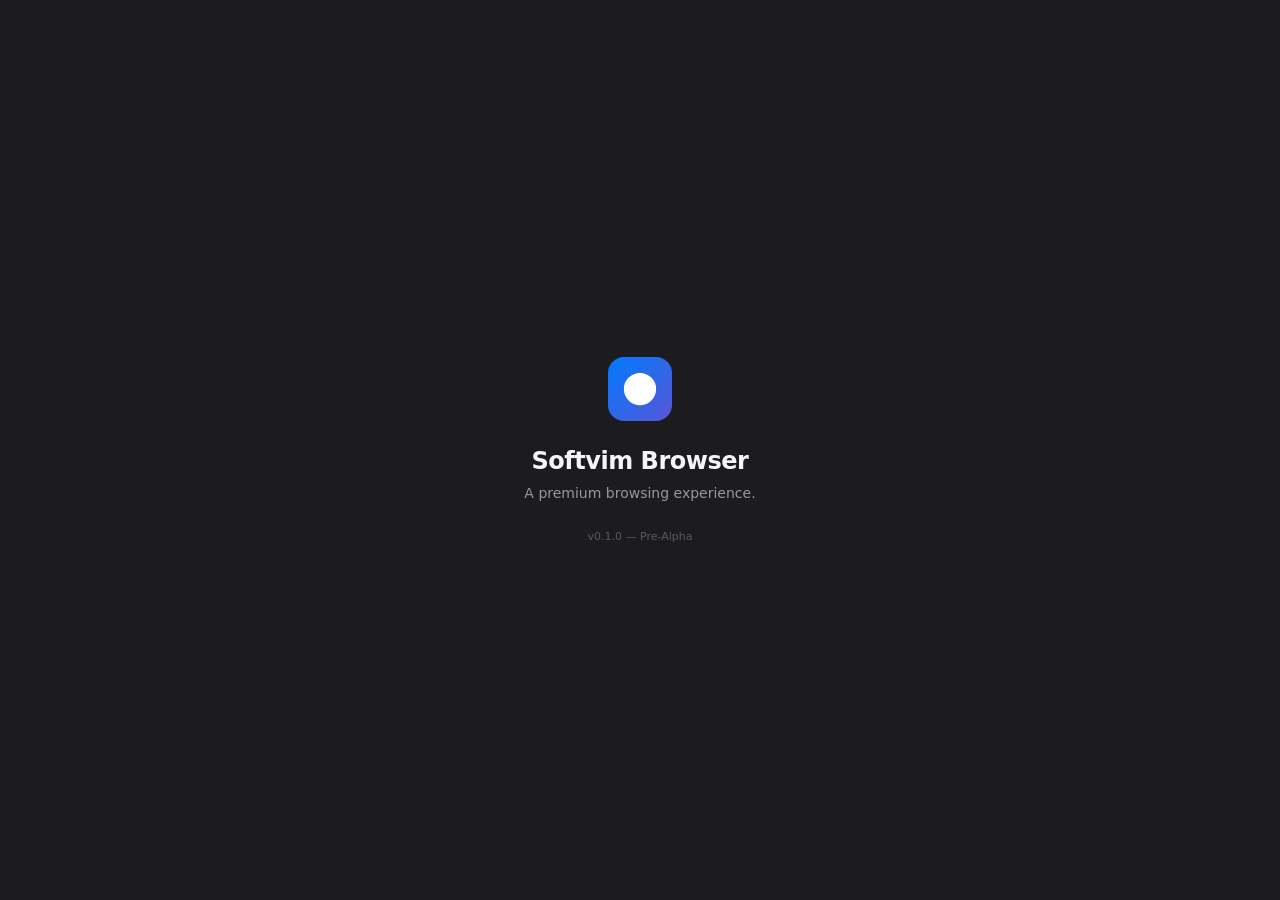
==== resources/ui/index.html @ 82027cae "feat: complete Milestone 1 skeleton for Softvim Browser (CEF 144, Alloy runtime, Win32 host, CI/CD)" ====
<!DOCTYPE html>
<html lang="en" data-theme="dark">
<head>
    <meta charset="UTF-8">
    <meta name="viewport" content="width=device-width, initial-scale=1.0">
    <title>Softvim Browser</title>
    <link rel="stylesheet" href="styles/theme.css">
    <style>
        /* New Tab Page — Milestone 1 placeholder */
        body {
            margin: 0;
            padding: 0;
            font-family: 'Segoe UI', system-ui, -apple-system, sans-serif;
            background: var(--bg);
            color: var(--text-primary);
            display: flex;
            align-items: center;
            justify-content: center;
            min-height: 100vh;
            -webkit-font-smoothing: antialiased;
        }
        .welcome {
            text-align: center;
            max-width: 400px;
            padding: 2rem;
        }
        .logo {
            width: 64px;
            height: 64px;
            margin: 0 auto 2rem;
            border-radius: 16px;
            background: linear-gradient(135deg, #007AFF, #5856D6);
            display: flex;
            align-items: center;
            justify-content: center;
        }
        .logo svg {
            width: 36px;
            height: 36px;
            fill: white;
        }
        h1 {
            font-size: 24px;
            font-weight: 600;
            margin: 0 0 0.5rem;
            letter-spacing: -0.02em;
        }
        p {
            font-size: 14px;
            color: var(--text-secondary);
            line-height: 1.6;
            margin: 0;
        }
        .version {
            margin-top: 2rem;
            font-size: 11px;
            color: var(--text-secondary);
            opacity: 0.5;
        }
    </style>
</head>
<body>
    <div class="welcome">
        <div class="logo">
            <svg viewBox="0 0 24 24" fill="none" stroke="white" stroke-width="1.5" stroke-linecap="round" stroke-linejoin="round">
                <circle cx="12" cy="12" r="10"/>
                <line x1="12" y1="2" x2="12" y2="22"/>
                <path d="M2 12h20"/>
                <path d="M12 2a15.3 15.3 0 0 1 4 10 15.3 15.3 0 0 1-4 10 15.3 15.3 0 0 1-4-10 15.3 15.3 0 0 1 4-10z"/>
            </svg>
        </div>
        <h1>Softvim Browser</h1>
        <p>A premium browsing experience.</p>
        <div class="version">v0.1.0 — Pre-Alpha</div>
    </div>
</body>
</html>
---- resources/ui/styles/theme.css ----
/* Softvim Browser — Design System
 * Core CSS custom properties defining the color system,
 * typography, and spacing for the entire browser UI.
 *
 * Light/dark mode is controlled by the data-theme attribute on <html>.
 */

/* ──────────────────────────────────────────── */
/* Color System                                 */
/* ──────────────────────────────────────────── */

:root {
    /* Light mode (default) */
    --bg: #F5F5F7;
    --surface: #FFFFFF;
    --text-primary: #1D1D1F;
    --text-secondary: #86868B;
    --border: #E5E5EA;
    --accent: #007AFF;
    --accent-hover: #0066D6;
    --hover: rgba(0, 0, 0, 0.04);
    --active: rgba(0, 0, 0, 0.08);
    --shadow: rgba(0, 0, 0, 0.06);
    --danger: #FF3B30;
    --success: #34C759;
    --warning: #FF9500;
}

[data-theme="dark"] {
    --bg: #1C1C1E;
    --surface: #2C2C2E;
    --text-primary: #F5F5F7;
    --text-secondary: #98989D;
    --border: #38383A;
    --accent: #0A84FF;
    --accent-hover: #409CFF;
    --hover: rgba(255, 255, 255, 0.06);
    --active: rgba(255, 255, 255, 0.1);
    --shadow: rgba(0, 0, 0, 0.3);
    --danger: #FF453A;
    --success: #30D158;
    --warning: #FF9F0A;
}

/* ──────────────────────────────────────────── */
/* Typography                                   */
/* ──────────────────────────────────────────── */

:root {
    --font-family: 'Segoe UI', system-ui, -apple-system, 'Helvetica Neue', sans-serif;
    --font-mono: 'Cascadia Code', 'Consolas', 'SF Mono', monospace;

    --font-size-xs: 11px;
    --font-size-sm: 12px;
    --font-size-base: 13px;
    --font-size-md: 14px;
    --font-size-lg: 16px;
    --font-size-xl: 20px;
    --font-size-2xl: 24px;

    --font-weight-normal: 400;
    --font-weight-medium: 500;
    --font-weight-semibold: 600;
}

/* ──────────────────────────────────────────── */
/* Spacing                                      */
/* ──────────────────────────────────────────── */

:root {
    --space-1: 4px;
    --space-2: 8px;
    --space-3: 12px;
    --space-4: 16px;
    --space-5: 20px;
    --space-6: 24px;
    --space-8: 32px;
}

/* ──────────────────────────────────────────── */
/* Radii                                        */
/* ──────────────────────────────────────────── */

:root {
    --radius-sm: 4px;
    --radius-md: 8px;
    --radius-lg: 10px;
    --radius-xl: 12px;
    --radius-full: 9999px;
}

/* ──────────────────────────────────────────── */
/* Transitions                                  */
/* ──────────────────────────────────────────── */

:root {
    --transition-fast: 120ms ease;
    --transition-normal: 200ms ease;
    --transition-slow: 300ms ease;
}

/* ──────────────────────────────────────────── */
/* Global Reset                                 */
/* ──────────────────────────────────────────── */

*, *::before, *::after {
    margin: 0;
    padding: 0;
    box-sizing: border-box;
}

html {
    font-family: var(--font-family);
    font-size: var(--font-size-base);
    color: var(--text-primary);
    -webkit-font-smoothing: antialiased;
    -moz-osx-font-smoothing: grayscale;
}

body {
    background: var(--bg);
    overflow: hidden;
}

/* Scrollbar styling (Chromium) */
::-webkit-scrollbar {
    width: 8px;
    height: 8px;
}

::-webkit-scrollbar-track {
    background: transparent;
}

::-webkit-scrollbar-thumb {
    background: var(--text-secondary);
    border-radius: var(--radius-full);
    opacity: 0.3;
}

::-webkit-scrollbar-thumb:hover {
    opacity: 0.5;
}

/* Focus styles */
:focus-visible {
    outline: 2px solid var(--accent);
    outline-offset: 2px;
    border-radius: var(--radius-sm);
}

/* Selection color */
::selection {
    background: var(--accent);
    color: white;
}
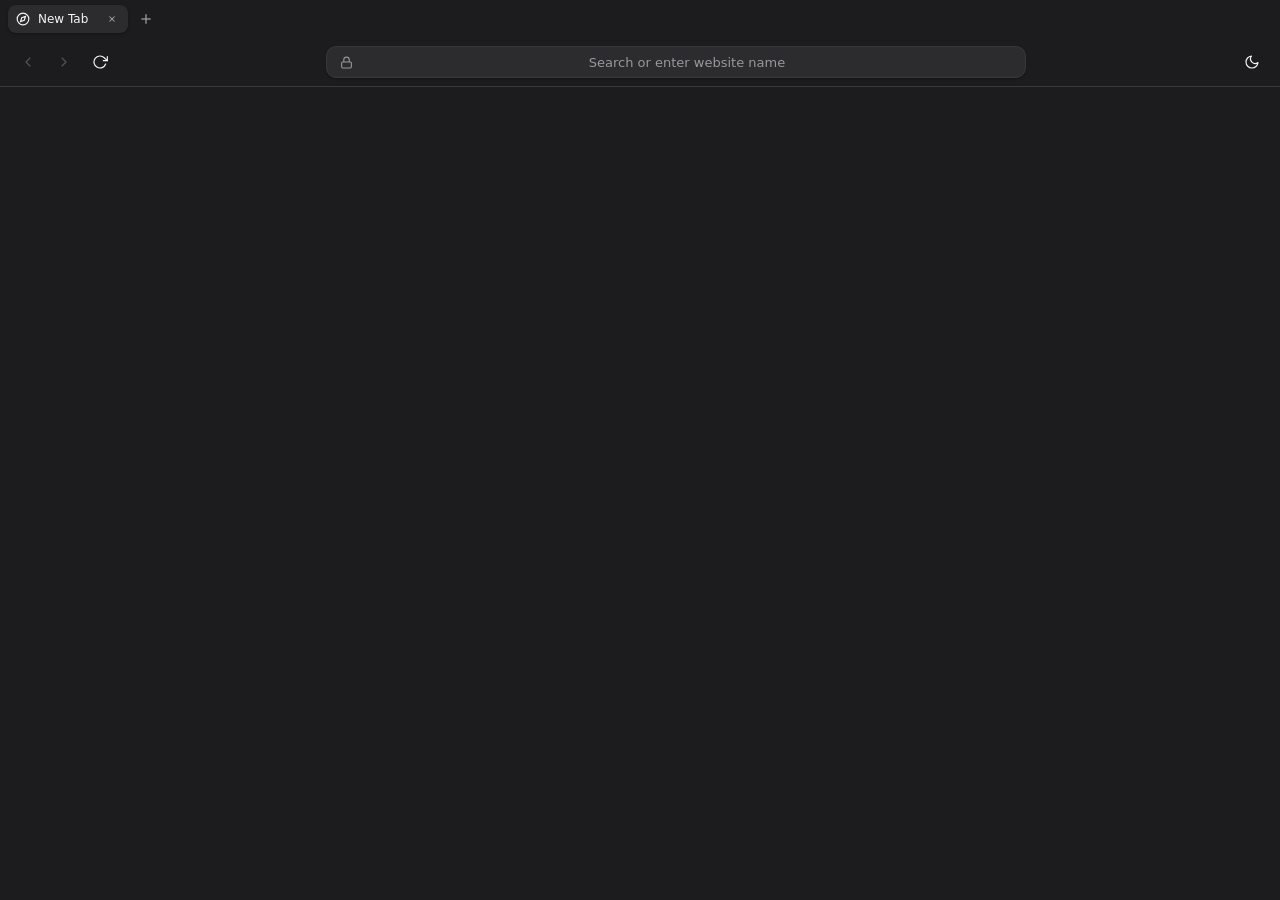
==== commit 2983b92b: "feat(ui): implement Safari-inspired toolbar, tab bar, and centered address bar" ====
--- a/resources/ui/index.html
+++ b/resources/ui/index.html
@@ -5,74 +5,77 @@
     <meta name="viewport" content="width=device-width, initial-scale=1.0">
     <title>Softvim Browser</title>
     <link rel="stylesheet" href="styles/theme.css">
-    <style>
-        /* New Tab Page — Milestone 1 placeholder */
-        body {
-            margin: 0;
-            padding: 0;
-            font-family: 'Segoe UI', system-ui, -apple-system, sans-serif;
-            background: var(--bg);
-            color: var(--text-primary);
-            display: flex;
-            align-items: center;
-            justify-content: center;
-            min-height: 100vh;
-            -webkit-font-smoothing: antialiased;
-        }
-        .welcome {
-            text-align: center;
-            max-width: 400px;
-            padding: 2rem;
-        }
-        .logo {
-            width: 64px;
-            height: 64px;
-            margin: 0 auto 2rem;
-            border-radius: 16px;
-            background: linear-gradient(135deg, #007AFF, #5856D6);
-            display: flex;
-            align-items: center;
-            justify-content: center;
-        }
-        .logo svg {
-            width: 36px;
-            height: 36px;
-            fill: white;
-        }
-        h1 {
-            font-size: 24px;
-            font-weight: 600;
-            margin: 0 0 0.5rem;
-            letter-spacing: -0.02em;
-        }
-        p {
-            font-size: 14px;
-            color: var(--text-secondary);
-            line-height: 1.6;
-            margin: 0;
-        }
-        .version {
-            margin-top: 2rem;
-            font-size: 11px;
-            color: var(--text-secondary);
-            opacity: 0.5;
-        }
-    </style>
+    <link rel="stylesheet" href="styles/toolbar.css">
 </head>
 <body>
-    <div class="welcome">
-        <div class="logo">
-            <svg viewBox="0 0 24 24" fill="none" stroke="white" stroke-width="1.5" stroke-linecap="round" stroke-linejoin="round">
-                <circle cx="12" cy="12" r="10"/>
-                <line x1="12" y1="2" x2="12" y2="22"/>
-                <path d="M2 12h20"/>
-                <path d="M12 2a15.3 15.3 0 0 1 4 10 15.3 15.3 0 0 1-4 10 15.3 15.3 0 0 1-4-10 15.3 15.3 0 0 1 4-10z"/>
-            </svg>
+    <header class="browser-chrome">
+        <!-- Compact Tab Bar -->
+        <div class="tab-bar">
+            <div class="tab active" data-tab-id="1">
+                <svg class="tab-favicon" viewBox="0 0 24 24" fill="none" stroke="currentColor" stroke-width="2">
+                    <circle cx="12" cy="12" r="10"></circle>
+                    <polygon points="16.24 7.76 14.12 14.12 7.76 16.24 9.88 9.88 16.24 7.76"></polygon>
+                </svg>
+                <span class="tab-title">New Tab</span>
+                <span class="tab-close">
+                    <svg viewBox="0 0 24 24" width="10" height="10" stroke="currentColor" stroke-width="2.5" fill="none">
+                        <line x1="18" y1="6" x2="6" y2="18"></line>
+                        <line x1="6" y1="6" x2="18" y2="18"></line>
+                    </svg>
+                </span>
+            </div>
+            <div class="new-tab-btn" title="New Tab">
+                <svg viewBox="0 0 24 24" width="16" height="16" stroke="currentColor" stroke-width="2" fill="none">
+                    <line x1="12" y1="5" x2="12" y2="19"></line>
+                    <line x1="5" y1="12" x2="19" y2="12"></line>
+                </svg>
+            </div>
         </div>
-        <h1>Softvim Browser</h1>
-        <p>A premium browsing experience.</p>
-        <div class="version">v0.1.0 — Pre-Alpha</div>
-    </div>
+
+        <!-- Navigation & Safari Centered Address Bar -->
+        <div class="nav-bar">
+            <div class="nav-group">
+                <button class="action-btn" id="btn-back" title="Back" disabled>
+                    <svg viewBox="0 0 24 24">
+                        <polyline points="15 18 9 12 15 6"></polyline>
+                    </svg>
+                </button>
+                <button class="action-btn" id="btn-forward" title="Forward" disabled>
+                    <svg viewBox="0 0 24 24">
+                        <polyline points="9 18 15 12 9 6"></polyline>
+                    </svg>
+                </button>
+                <button class="action-btn" id="btn-reload" title="Reload">
+                    <svg viewBox="0 0 24 24">
+                        <polyline points="23 4 23 10 17 10"></polyline>
+                        <path d="M20.49 15a9 9 0 1 1-2.12-9.36L23 10"></path>
+                    </svg>
+                </button>
+            </div>
+
+            <!-- Centered Rounded Address Field -->
+            <div class="address-bar-container">
+                <div class="address-bar">
+                    <span class="address-icon">
+                        <svg viewBox="0 0 24 24" width="13" height="13" stroke="currentColor" stroke-width="2" fill="none">
+                            <rect x="3" y="11" width="18" height="11" rx="2" ry="2"></rect>
+                            <path d="M7 11V7a5 5 0 0 1 10 0v4"></path>
+                        </svg>
+                    </span>
+                    <input type="text" class="address-input" id="address-input" placeholder="Search or enter website name" spellcheck="false" autocomplete="off" />
+                </div>
+            </div>
+
+            <div class="nav-group">
+                <button class="action-btn" id="btn-theme" title="Toggle Appearance">
+                    <svg viewBox="0 0 24 24">
+                        <path d="M21 12.79A9 9 0 1 1 11.21 3 7 7 0 0 0 21 12.79z"></path>
+                    </svg>
+                </button>
+            </div>
+        </div>
+    </header>
+
+    <script src="scripts/app.js"></script>
 </body>
 </html>
-
--- a/resources/ui/styles/toolbar.css
+++ b/resources/ui/styles/toolbar.css
@@ -0,0 +1,243 @@
+/* Softvim Browser — Toolbar and Navigation Styling
+ * Implements the Apple Safari-inspired top bar aesthetic.
+ */
+
+:root {
+    --toolbar-height: 48px;
+    --tabbar-height: 38px;
+}
+
+body {
+    background-color: var(--bg);
+    color: var(--text-primary);
+    user-select: none;
+    display: flex;
+    flex-direction: column;
+    height: 100vh;
+    margin: 0;
+    overflow: hidden;
+}
+
+/* Chrome container holding tabs and navigation bar */
+.browser-chrome {
+    display: flex;
+    flex-direction: column;
+    background: var(--bg);
+    border-bottom: 1px solid var(--border);
+    backdrop-filter: blur(20px);
+    -webkit-backdrop-filter: blur(20px);
+    z-index: 100;
+}
+
+/* ──────────────────────────────────────────── */
+/* Tab Bar                                      */
+/* ──────────────────────────────────────────── */
+
+.tab-bar {
+    height: var(--tabbar-height);
+    display: flex;
+    align-items: center;
+    padding: 0 var(--space-2);
+    gap: var(--space-1);
+    background: transparent;
+    overflow-x: auto;
+}
+
+.tab-bar::-webkit-scrollbar {
+    display: none;
+}
+
+.tab {
+    display: flex;
+    align-items: center;
+    height: 28px;
+    max-width: 220px;
+    min-width: 120px;
+    padding: 0 var(--space-2);
+    border-radius: var(--radius-md);
+    background: transparent;
+    color: var(--text-secondary);
+    font-size: var(--font-size-sm);
+    font-weight: var(--font-weight-medium);
+    cursor: pointer;
+    transition: background var(--transition-fast), color var(--transition-fast);
+    position: relative;
+    gap: var(--space-2);
+}
+
+.tab:hover {
+    background: var(--hover);
+    color: var(--text-primary);
+}
+
+.tab.active {
+    background: var(--surface);
+    color: var(--text-primary);
+    box-shadow: 0 1px 3px var(--shadow);
+}
+
+.tab-favicon {
+    width: 14px;
+    height: 14px;
+    flex-shrink: 0;
+    border-radius: 2px;
+}
+
+.tab-title {
+    flex: 1;
+    white-space: nowrap;
+    overflow: hidden;
+    text-overflow: ellipsis;
+}
+
+.tab-close {
+    width: 16px;
+    height: 16px;
+    display: flex;
+    align-items: center;
+    justify-content: center;
+    border-radius: var(--radius-sm);
+    opacity: 0;
+    transition: opacity var(--transition-fast), background var(--transition-fast);
+}
+
+.tab:hover .tab-close,
+.tab.active .tab-close {
+    opacity: 0.6;
+}
+
+.tab-close:hover {
+    opacity: 1 !important;
+    background: var(--hover);
+}
+
+.new-tab-btn {
+    width: 28px;
+    height: 28px;
+    border-radius: var(--radius-md);
+    display: flex;
+    align-items: center;
+    justify-content: center;
+    cursor: pointer;
+    color: var(--text-secondary);
+    transition: background var(--transition-fast), color var(--transition-fast);
+}
+
+.new-tab-btn:hover {
+    background: var(--hover);
+    color: var(--text-primary);
+}
+
+/* ──────────────────────────────────────────── */
+/* Navigation Toolbar                           */
+/* ──────────────────────────────────────────── */
+
+.nav-bar {
+    height: var(--toolbar-height);
+    display: flex;
+    align-items: center;
+    padding: 0 var(--space-3);
+    gap: var(--space-2);
+}
+
+.nav-group {
+    display: flex;
+    align-items: center;
+    gap: var(--space-1);
+}
+
+.action-btn {
+    width: 32px;
+    height: 32px;
+    border-radius: var(--radius-md);
+    display: flex;
+    align-items: center;
+    justify-content: center;
+    background: transparent;
+    border: none;
+    color: var(--text-primary);
+    cursor: pointer;
+    transition: background var(--transition-fast), opacity var(--transition-fast);
+}
+
+.action-btn:hover:not(:disabled) {
+    background: var(--hover);
+}
+
+.action-btn:active:not(:disabled) {
+    background: var(--active);
+}
+
+.action-btn:disabled {
+    opacity: 0.25;
+    cursor: default;
+}
+
+.action-btn svg {
+    width: 16px;
+    height: 16px;
+    stroke: currentColor;
+    stroke-width: 1.75;
+    fill: none;
+    stroke-linecap: round;
+    stroke-linejoin: round;
+}
+
+/* ──────────────────────────────────────────── */
+/* Safari Centered Address Bar                  */
+/* ──────────────────────────────────────────── */
+
+.address-bar-container {
+    flex: 1;
+    display: flex;
+    justify-content: center;
+    max-width: 700px;
+    margin: 0 auto;
+}
+
+.address-bar {
+    width: 100%;
+    height: 32px;
+    background: var(--surface);
+    border: 1px solid var(--border);
+    border-radius: var(--radius-lg);
+    display: flex;
+    align-items: center;
+    padding: 0 var(--space-3);
+    gap: var(--space-2);
+    box-shadow: 0 1px 2px var(--shadow);
+    transition: border-color var(--transition-fast), box-shadow var(--transition-fast);
+}
+
+.address-bar:focus-within {
+    border-color: var(--accent);
+    box-shadow: 0 0 0 2px rgba(0, 122, 255, 0.15);
+}
+
+.address-icon {
+    width: 14px;
+    height: 14px;
+    color: var(--text-secondary);
+    display: flex;
+    align-items: center;
+    justify-content: center;
+}
+
+.address-input {
+    flex: 1;
+    border: none;
+    background: transparent;
+    font-family: var(--font-family);
+    font-size: var(--font-size-base);
+    color: var(--text-primary);
+    outline: none;
+    text-align: center;
+}
+
+.address-bar:focus-within .address-input {
+    text-align: left;
+}
+
+.address-input::placeholder {
+    color: var(--text-secondary);
+}
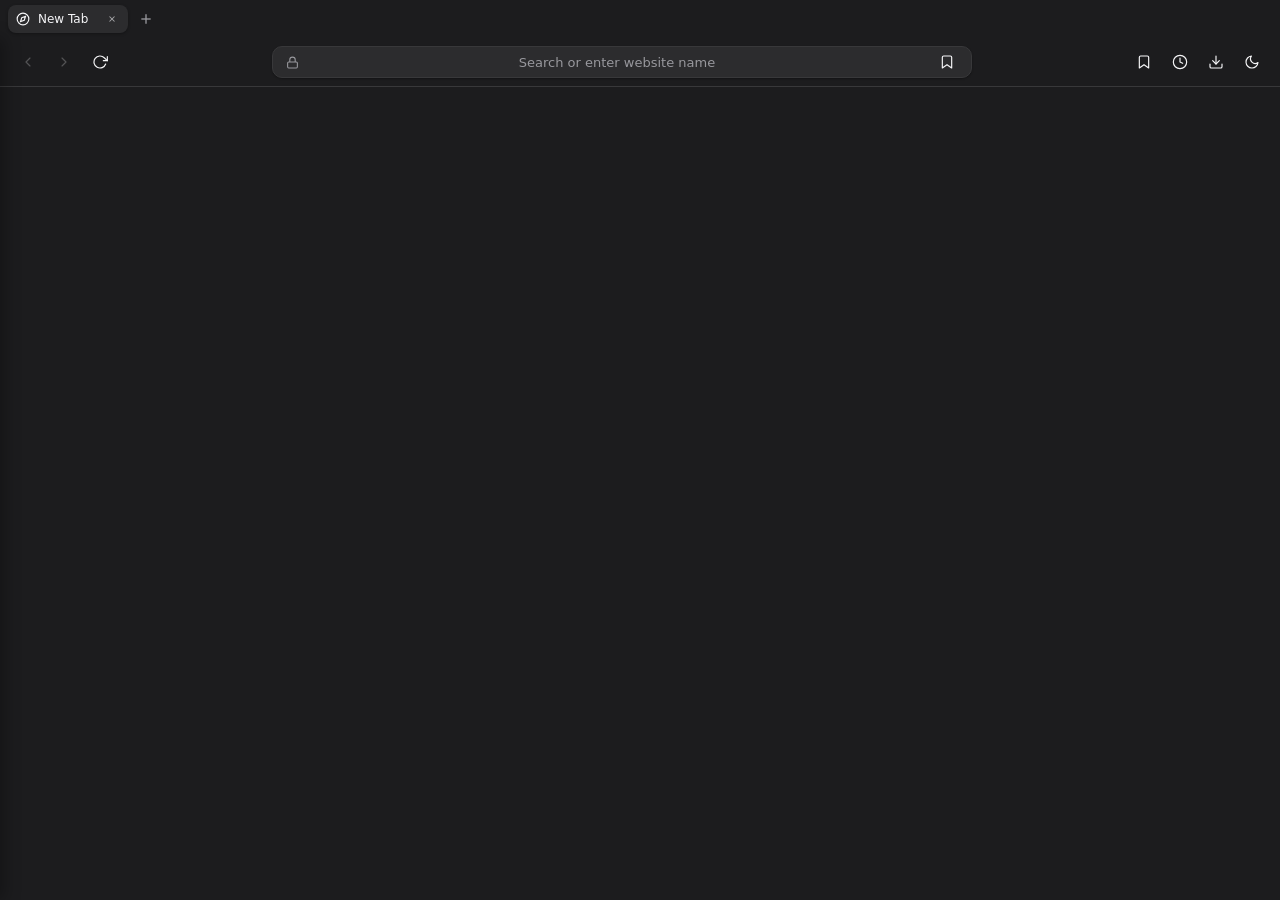
==== commit ebaf5c47: "feat: complete Milestone 4 bookmarks, history, downloads, and slide-out sidebar panels" ====
--- a/resources/ui/index.html
+++ b/resources/ui/index.html
@@ -6,10 +6,11 @@
     <title>Softvim Browser</title>
     <link rel="stylesheet" href="styles/theme.css">
     <link rel="stylesheet" href="styles/toolbar.css">
+    <link rel="stylesheet" href="styles/panels.css">
 </head>
 <body>
     <header class="browser-chrome">
-        <!-- Compact Tab Bar -->
+        <!-- Compact Safari Tab Bar -->
         <div class="tab-bar">
             <div class="tab active" data-tab-id="1">
                 <svg class="tab-favicon" viewBox="0 0 24 24" fill="none" stroke="currentColor" stroke-width="2">
@@ -63,10 +64,35 @@
                         </svg>
                     </span>
                     <input type="text" class="address-input" id="address-input" placeholder="Search or enter website name" spellcheck="false" autocomplete="off" />
+                    <!-- Bookmark Action -->
+                    <button class="action-btn" id="btn-add-bookmark" title="Bookmark Page" style="width:24px; height:24px;">
+                        <svg viewBox="0 0 24 24" width="14" height="14">
+                            <path d="M19 21l-7-5-7 5V5a2 2 0 0 1 2-2h10a2 2 0 0 1 2 2z"></path>
+                        </svg>
+                    </button>
                 </div>
             </div>
 
+            <!-- Safari-Style Controls (Bookmarks, History, Downloads, Theme) -->
             <div class="nav-group">
+                <button class="action-btn" id="btn-bookmarks" title="Bookmarks">
+                    <svg viewBox="0 0 24 24">
+                        <path d="M19 21l-7-5-7 5V5a2 2 0 0 1 2-2h10a2 2 0 0 1 2 2z"></path>
+                    </svg>
+                </button>
+                <button class="action-btn" id="btn-history" title="History">
+                    <svg viewBox="0 0 24 24">
+                        <circle cx="12" cy="12" r="10"></circle>
+                        <polyline points="12 6 12 12 16 14"></polyline>
+                    </svg>
+                </button>
+                <button class="action-btn" id="btn-downloads" title="Downloads">
+                    <svg viewBox="0 0 24 24">
+                        <path d="M21 15v4a2 2 0 0 1-2 2H5a2 2 0 0 1-2-2v-4"></path>
+                        <polyline points="7 10 12 15 17 10"></polyline>
+                        <line x1="12" y1="15" x2="12" y2="3"></line>
+                    </svg>
+                </button>
                 <button class="action-btn" id="btn-theme" title="Toggle Appearance">
                     <svg viewBox="0 0 24 24">
                         <path d="M21 12.79A9 9 0 1 1 11.21 3 7 7 0 0 0 21 12.79z"></path>
@@ -76,6 +102,22 @@
         </div>
     </header>
 
+    <!-- Slide-out Sidebar Panel -->
+    <aside class="sidebar-overlay" id="sidebar-panel">
+        <div class="sidebar-header">
+            <span class="sidebar-title" id="sidebar-title">Bookmarks</span>
+            <button class="sidebar-close" id="sidebar-close">
+                <svg viewBox="0 0 24 24" width="16" height="16" stroke="currentColor" stroke-width="2" fill="none">
+                    <line x1="18" y1="6" x2="6" y2="18"></line>
+                    <line x1="6" y1="6" x2="18" y2="18"></line>
+                </svg>
+            </button>
+        </div>
+        <div class="sidebar-content" id="sidebar-content">
+            <!-- Dynamically populated via app.js -->
+        </div>
+    </aside>
+
     <script src="scripts/app.js"></script>
 </body>
 </html>
--- a/resources/ui/styles/toolbar.css
+++ b/resources/ui/styles/toolbar.css
@@ -241,3 +241,4 @@
 .address-input::placeholder {
     color: var(--text-secondary);
 }
+
--- a/resources/ui/styles/panels.css
+++ b/resources/ui/styles/panels.css
@@ -0,0 +1,119 @@
+/* Softvim Browser — Safari-style Slide-out Sidebar & Modal Panels */
+
+.sidebar-overlay {
+    position: fixed;
+    top: var(--tabbar-height);
+    bottom: 0;
+    left: 0;
+    width: 320px;
+    background: var(--surface);
+    border-right: 1px solid var(--border);
+    box-shadow: 4px 0 16px var(--shadow);
+    transform: translateX(-100%);
+    transition: transform var(--transition-normal);
+    z-index: 200;
+    display: flex;
+    flex-direction: column;
+}
+
+.sidebar-overlay.open {
+    transform: translateX(0);
+}
+
+.sidebar-header {
+    height: 44px;
+    display: flex;
+    align-items: center;
+    justify-content: space-between;
+    padding: 0 var(--space-4);
+    border-bottom: 1px solid var(--border);
+}
+
+.sidebar-title {
+    font-size: var(--font-size-md);
+    font-weight: var(--font-weight-semibold);
+    color: var(--text-primary);
+}
+
+.sidebar-close {
+    background: transparent;
+    border: none;
+    cursor: pointer;
+    color: var(--text-secondary);
+    display: flex;
+    align-items: center;
+    justify-content: center;
+    padding: var(--space-1);
+    border-radius: var(--radius-sm);
+}
+
+.sidebar-close:hover {
+    color: var(--text-primary);
+    background: var(--hover);
+}
+
+.sidebar-content {
+    flex: 1;
+    overflow-y: auto;
+    padding: var(--space-3);
+    display: flex;
+    flex-direction: column;
+    gap: var(--space-2);
+}
+
+/* Panel Items: Bookmarks, History, Downloads */
+.panel-item {
+    display: flex;
+    align-items: center;
+    justify-content: space-between;
+    padding: var(--space-2) var(--space-3);
+    border-radius: var(--radius-md);
+    cursor: pointer;
+    transition: background var(--transition-fast);
+}
+
+.panel-item:hover {
+    background: var(--hover);
+}
+
+.panel-item-left {
+    display: flex;
+    flex-direction: column;
+    gap: 2px;
+    overflow: hidden;
+}
+
+.panel-item-title {
+    font-size: var(--font-size-base);
+    color: var(--text-primary);
+    white-space: nowrap;
+    overflow: hidden;
+    text-overflow: ellipsis;
+}
+
+.panel-item-subtitle {
+    font-size: var(--font-size-xs);
+    color: var(--text-secondary);
+    white-space: nowrap;
+    overflow: hidden;
+    text-overflow: ellipsis;
+}
+
+.panel-item-delete {
+    opacity: 0;
+    background: transparent;
+    border: none;
+    color: var(--text-secondary);
+    cursor: pointer;
+    padding: var(--space-1);
+    border-radius: var(--radius-sm);
+}
+
+.panel-item:hover .panel-item-delete {
+    opacity: 0.7;
+}
+
+.panel-item-delete:hover {
+    opacity: 1 !important;
+    color: var(--danger);
+}
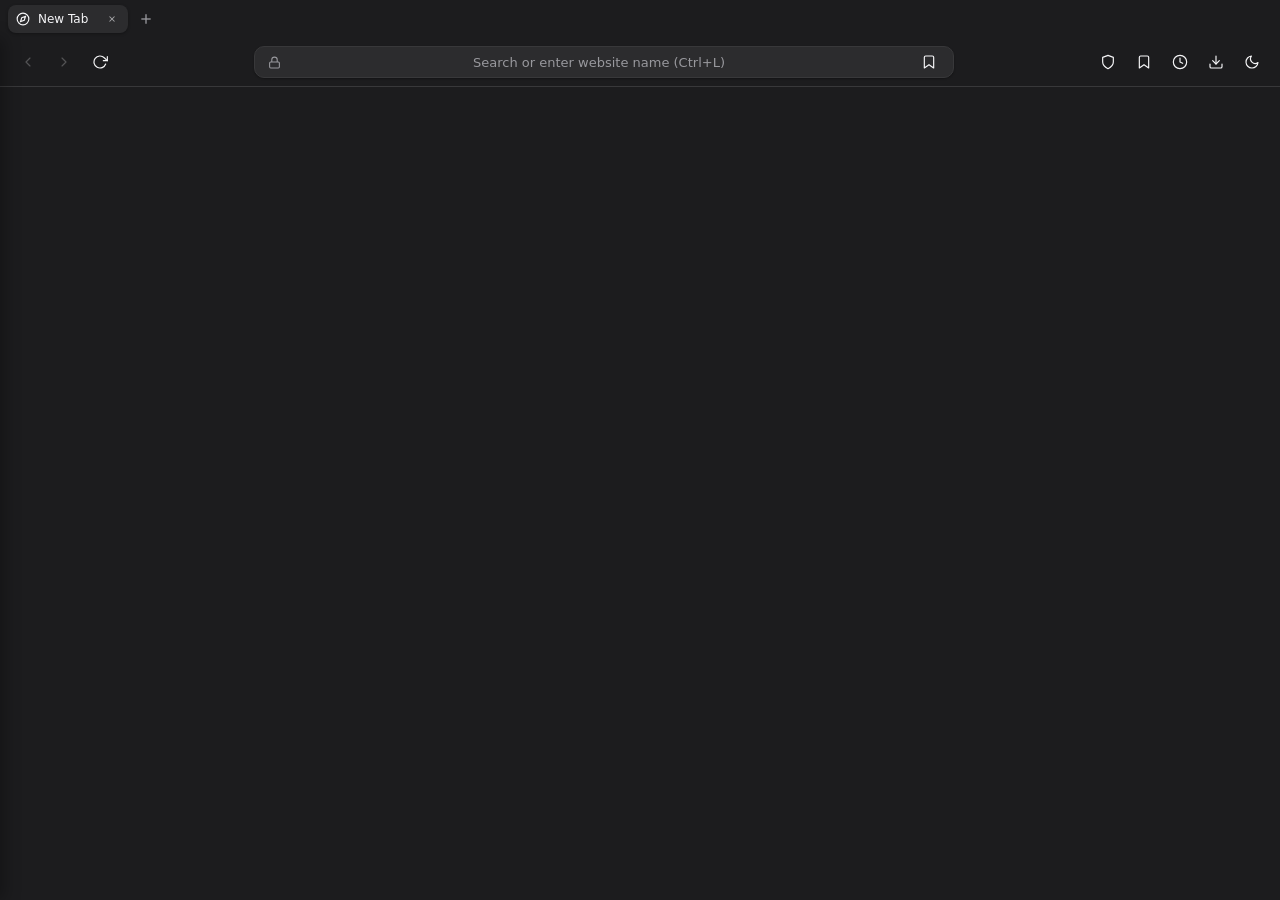
==== commit 7956c51c: "feat: complete Milestone 5 private browsing context, keyboard shortcuts, and theme polish" ====
--- a/resources/ui/index.html
+++ b/resources/ui/index.html
@@ -25,7 +25,7 @@
                     </svg>
                 </span>
             </div>
-            <div class="new-tab-btn" title="New Tab">
+            <div class="new-tab-btn" title="New Tab (Ctrl+T)">
                 <svg viewBox="0 0 24 24" width="16" height="16" stroke="currentColor" stroke-width="2" fill="none">
                     <line x1="12" y1="5" x2="12" y2="19"></line>
                     <line x1="5" y1="12" x2="19" y2="12"></line>
@@ -36,17 +36,17 @@
         <!-- Navigation & Safari Centered Address Bar -->
         <div class="nav-bar">
             <div class="nav-group">
-                <button class="action-btn" id="btn-back" title="Back" disabled>
+                <button class="action-btn" id="btn-back" title="Back (Alt+Left)" disabled>
                     <svg viewBox="0 0 24 24">
                         <polyline points="15 18 9 12 15 6"></polyline>
                     </svg>
                 </button>
-                <button class="action-btn" id="btn-forward" title="Forward" disabled>
+                <button class="action-btn" id="btn-forward" title="Forward (Alt+Right)" disabled>
                     <svg viewBox="0 0 24 24">
                         <polyline points="9 18 15 12 9 6"></polyline>
                     </svg>
                 </button>
-                <button class="action-btn" id="btn-reload" title="Reload">
+                <button class="action-btn" id="btn-reload" title="Reload (Ctrl+R / F5)">
                     <svg viewBox="0 0 24 24">
                         <polyline points="23 4 23 10 17 10"></polyline>
                         <path d="M20.49 15a9 9 0 1 1-2.12-9.36L23 10"></path>
@@ -63,9 +63,9 @@
                             <path d="M7 11V7a5 5 0 0 1 10 0v4"></path>
                         </svg>
                     </span>
-                    <input type="text" class="address-input" id="address-input" placeholder="Search or enter website name" spellcheck="false" autocomplete="off" />
+                    <input type="text" class="address-input" id="address-input" placeholder="Search or enter website name (Ctrl+L)" spellcheck="false" autocomplete="off" />
                     <!-- Bookmark Action -->
-                    <button class="action-btn" id="btn-add-bookmark" title="Bookmark Page" style="width:24px; height:24px;">
+                    <button class="action-btn" id="btn-add-bookmark" title="Bookmark Page (Ctrl+D)" style="width:24px; height:24px;">
                         <svg viewBox="0 0 24 24" width="14" height="14">
                             <path d="M19 21l-7-5-7 5V5a2 2 0 0 1 2-2h10a2 2 0 0 1 2 2z"></path>
                         </svg>
@@ -73,20 +73,25 @@
                 </div>
             </div>
 
-            <!-- Safari-Style Controls (Bookmarks, History, Downloads, Theme) -->
+            <!-- Safari-Style Controls (Private Tab, Bookmarks, History, Downloads, Theme) -->
             <div class="nav-group">
-                <button class="action-btn" id="btn-bookmarks" title="Bookmarks">
+                <button class="action-btn" id="btn-private" title="New Private Tab (Ctrl+Shift+P)">
+                    <svg viewBox="0 0 24 24">
+                        <path d="M12 22s8-4 8-10V5l-8-3-8 3v7c0 6 8 10 8 10z"></path>
+                    </svg>
+                </button>
+                <button class="action-btn" id="btn-bookmarks" title="Bookmarks (Ctrl+B)">
                     <svg viewBox="0 0 24 24">
                         <path d="M19 21l-7-5-7 5V5a2 2 0 0 1 2-2h10a2 2 0 0 1 2 2z"></path>
                     </svg>
                 </button>
-                <button class="action-btn" id="btn-history" title="History">
+                <button class="action-btn" id="btn-history" title="History (Ctrl+H)">
                     <svg viewBox="0 0 24 24">
                         <circle cx="12" cy="12" r="10"></circle>
                         <polyline points="12 6 12 12 16 14"></polyline>
                     </svg>
                 </button>
-                <button class="action-btn" id="btn-downloads" title="Downloads">
+                <button class="action-btn" id="btn-downloads" title="Downloads (Ctrl+J)">
                     <svg viewBox="0 0 24 24">
                         <path d="M21 15v4a2 2 0 0 1-2 2H5a2 2 0 0 1-2-2v-4"></path>
                         <polyline points="7 10 12 15 17 10"></polyline>
--- a/resources/ui/styles/panels.css
+++ b/resources/ui/styles/panels.css
@@ -117,3 +117,4 @@
     opacity: 1 !important;
     color: var(--danger);
 }
+
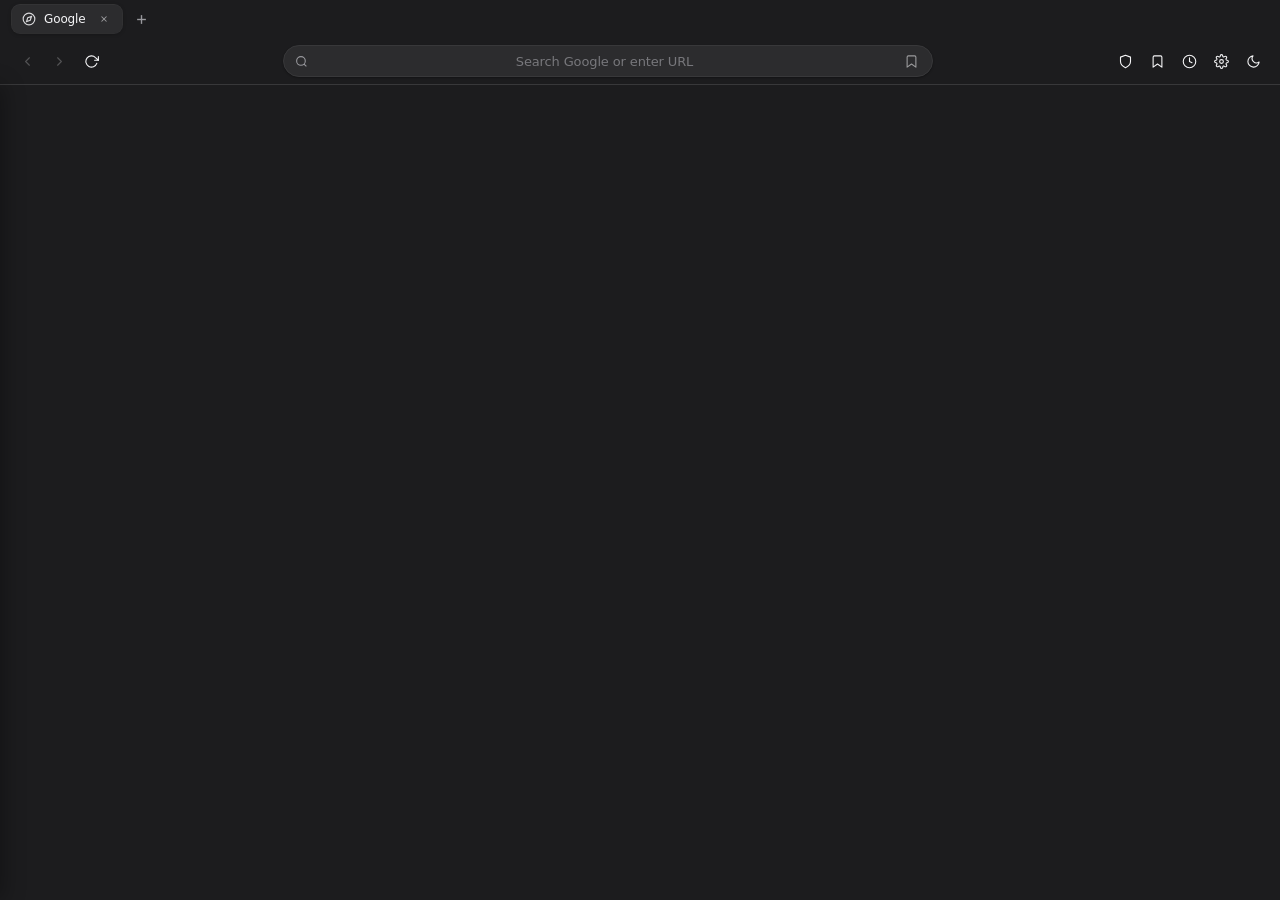
==== commit b1002e65: "feat: complete Google Search integration, smart URL parser, CefRenderProcessHandler IPC, and Setting" ====
--- a/resources/ui/index.html
+++ b/resources/ui/index.html
@@ -10,15 +10,15 @@
 </head>
 <body>
     <header class="browser-chrome">
-        <!-- Compact Safari Tab Bar -->
+        <!-- Compact Safari-Inspired Tab Bar -->
         <div class="tab-bar">
             <div class="tab active" data-tab-id="1">
                 <svg class="tab-favicon" viewBox="0 0 24 24" fill="none" stroke="currentColor" stroke-width="2">
                     <circle cx="12" cy="12" r="10"></circle>
                     <polygon points="16.24 7.76 14.12 14.12 7.76 16.24 9.88 9.88 16.24 7.76"></polygon>
                 </svg>
-                <span class="tab-title">New Tab</span>
-                <span class="tab-close">
+                <span class="tab-title">Google</span>
+                <span class="tab-close" title="Close Tab (Ctrl+W)">
                     <svg viewBox="0 0 24 24" width="10" height="10" stroke="currentColor" stroke-width="2.5" fill="none">
                         <line x1="18" y1="6" x2="6" y2="18"></line>
                         <line x1="6" y1="6" x2="18" y2="18"></line>
@@ -26,7 +26,7 @@
                 </span>
             </div>
             <div class="new-tab-btn" title="New Tab (Ctrl+T)">
-                <svg viewBox="0 0 24 24" width="16" height="16" stroke="currentColor" stroke-width="2" fill="none">
+                <svg viewBox="0 0 24 24" width="15" height="15" stroke="currentColor" stroke-width="2.2" fill="none">
                     <line x1="12" y1="5" x2="12" y2="19"></line>
                     <line x1="5" y1="12" x2="19" y2="12"></line>
                 </svg>
@@ -35,6 +35,7 @@
 
         <!-- Navigation & Safari Centered Address Bar -->
         <div class="nav-bar">
+            <!-- Navigation buttons -->
             <div class="nav-group">
                 <button class="action-btn" id="btn-back" title="Back (Alt+Left)" disabled>
                     <svg viewBox="0 0 24 24">
@@ -54,26 +55,26 @@
                 </button>
             </div>
 
-            <!-- Centered Rounded Address Field -->
+            <!-- Centered Rounded Address Field with Google Search -->
             <div class="address-bar-container">
-                <div class="address-bar">
-                    <span class="address-icon">
+                <div class="address-bar" id="address-bar-box">
+                    <span class="address-icon" id="search-engine-icon" title="Google Search">
                         <svg viewBox="0 0 24 24" width="13" height="13" stroke="currentColor" stroke-width="2" fill="none">
-                            <rect x="3" y="11" width="18" height="11" rx="2" ry="2"></rect>
-                            <path d="M7 11V7a5 5 0 0 1 10 0v4"></path>
+                            <circle cx="11" cy="11" r="8"></circle>
+                            <line x1="21" y1="21" x2="16.65" y2="16.65"></line>
                         </svg>
                     </span>
-                    <input type="text" class="address-input" id="address-input" placeholder="Search or enter website name (Ctrl+L)" spellcheck="false" autocomplete="off" />
-                    <!-- Bookmark Action -->
-                    <button class="action-btn" id="btn-add-bookmark" title="Bookmark Page (Ctrl+D)" style="width:24px; height:24px;">
-                        <svg viewBox="0 0 24 24" width="14" height="14">
+                    <input type="text" class="address-input" id="address-input" placeholder="Search Google or enter URL" spellcheck="false" autocomplete="off" />
+                    <!-- Bookmark Page Action -->
+                    <button class="action-btn" id="btn-add-bookmark" title="Bookmark This Page (Ctrl+D)">
+                        <svg viewBox="0 0 24 24" width="13" height="13">
                             <path d="M19 21l-7-5-7 5V5a2 2 0 0 1 2-2h10a2 2 0 0 1 2 2z"></path>
                         </svg>
                     </button>
                 </div>
             </div>
 
-            <!-- Safari-Style Controls (Private Tab, Bookmarks, History, Downloads, Theme) -->
+            <!-- Secondary Controls -->
             <div class="nav-group">
                 <button class="action-btn" id="btn-private" title="New Private Tab (Ctrl+Shift+P)">
                     <svg viewBox="0 0 24 24">
@@ -91,11 +92,10 @@
                         <polyline points="12 6 12 12 16 14"></polyline>
                     </svg>
                 </button>
-                <button class="action-btn" id="btn-downloads" title="Downloads (Ctrl+J)">
+                <button class="action-btn" id="btn-settings" title="Settings (Search Engine & Appearance)">
                     <svg viewBox="0 0 24 24">
-                        <path d="M21 15v4a2 2 0 0 1-2 2H5a2 2 0 0 1-2-2v-4"></path>
-                        <polyline points="7 10 12 15 17 10"></polyline>
-                        <line x1="12" y1="15" x2="12" y2="3"></line>
+                        <circle cx="12" cy="12" r="3"></circle>
+                        <path d="M19.4 15a1.65 1.65 0 0 0 .33 1.82l.06.06a2 2 0 0 1 0 2.83 2 2 0 0 1-2.83 0l-.06-.06a1.65 1.65 0 0 0-1.82-.33 1.65 1.65 0 0 0-1 1.51V21a2 2 0 0 1-2 2 2 2 0 0 1-2-2v-.09A1.65 1.65 0 0 0 9 19.4a1.65 1.65 0 0 0-1.82.33l-.06.06a2 2 0 0 1-2.83 0 2 2 0 0 1 0-2.83l.06-.06a1.65 1.65 0 0 0 .33-1.82 1.65 1.65 0 0 0-1.51-1H3a2 2 0 0 1-2-2 2 2 0 0 1 2-2h.09A1.65 1.65 0 0 0 4.6 9a1.65 1.65 0 0 0-.33-1.82l-.06-.06a2 2 0 0 1 0-2.83 2 2 0 0 1 2.83 0l.06.06a1.65 1.65 0 0 0 1.82.33H9a1.65 1.65 0 0 0 1-1.51V3a2 2 0 0 1 2-2 2 2 0 0 1 2 2v.09a1.65 1.65 0 0 0 1 1.51 1.65 1.65 0 0 0 1.82-.33l.06-.06a2 2 0 0 1 2.83 0 2 2 0 0 1 0 2.83l-.06.06a1.65 1.65 0 0 0-.33 1.82V9a1.65 1.65 0 0 0 1.51 1H21a2 2 0 0 1 2 2 2 2 0 0 1-2 2h-.09a1.65 1.65 0 0 0-1.51 1z"></path>
                     </svg>
                 </button>
                 <button class="action-btn" id="btn-theme" title="Toggle Appearance">
@@ -107,11 +107,11 @@
         </div>
     </header>
 
-    <!-- Slide-out Sidebar Panel -->
+    <!-- Slide-out Sidebar Panel (Bookmarks, History, Downloads, Settings) -->
     <aside class="sidebar-overlay" id="sidebar-panel">
         <div class="sidebar-header">
-            <span class="sidebar-title" id="sidebar-title">Bookmarks</span>
-            <button class="sidebar-close" id="sidebar-close">
+            <span class="sidebar-title" id="sidebar-title">Settings</span>
+            <button class="sidebar-close" id="sidebar-close" title="Close Panel (Esc)">
                 <svg viewBox="0 0 24 24" width="16" height="16" stroke="currentColor" stroke-width="2" fill="none">
                     <line x1="18" y1="6" x2="6" y2="18"></line>
                     <line x1="6" y1="6" x2="18" y2="18"></line>
--- a/resources/ui/styles/toolbar.css
+++ b/resources/ui/styles/toolbar.css
@@ -1,9 +1,7 @@
-/* Softvim Browser — Toolbar and Navigation Styling
- * Implements the Apple Safari-inspired top bar aesthetic.
- */
+/* Softvim Browser — Apple Safari Inspired Toolbar & Chrome Styling */
 
 :root {
-    --toolbar-height: 48px;
+    --toolbar-height: 46px;
     --tabbar-height: 38px;
 }
 
@@ -16,6 +14,8 @@
     height: 100vh;
     margin: 0;
     overflow: hidden;
+    font-family: var(--font-family);
+    -webkit-font-smoothing: antialiased;
 }
 
 /* Chrome container holding tabs and navigation bar */
@@ -24,8 +24,8 @@
     flex-direction: column;
     background: var(--bg);
     border-bottom: 1px solid var(--border);
-    backdrop-filter: blur(20px);
-    -webkit-backdrop-filter: blur(20px);
+    backdrop-filter: blur(25px);
+    -webkit-backdrop-filter: blur(25px);
     z-index: 100;
 }
 
@@ -37,8 +37,8 @@
     height: var(--tabbar-height);
     display: flex;
     align-items: center;
-    padding: 0 var(--space-2);
-    gap: var(--space-1);
+    padding: 0 var(--space-3);
+    gap: 6px;
     background: transparent;
     overflow-x: auto;
 }
@@ -51,18 +51,18 @@
     display: flex;
     align-items: center;
     height: 28px;
-    max-width: 220px;
-    min-width: 120px;
-    padding: 0 var(--space-2);
+    max-width: 200px;
+    min-width: 110px;
+    padding: 0 10px;
     border-radius: var(--radius-md);
     background: transparent;
     color: var(--text-secondary);
     font-size: var(--font-size-sm);
-    font-weight: var(--font-weight-medium);
+    font-weight: 500;
     cursor: pointer;
-    transition: background var(--transition-fast), color var(--transition-fast);
+    transition: background 150ms ease, color 150ms ease, box-shadow 150ms ease;
     position: relative;
-    gap: var(--space-2);
+    gap: 8px;
 }
 
 .tab:hover {
@@ -73,14 +73,19 @@
 .tab.active {
     background: var(--surface);
     color: var(--text-primary);
-    box-shadow: 0 1px 3px var(--shadow);
+    box-shadow: 0 1px 4px var(--shadow), 0 0 0 1px var(--border);
+}
+
+.tab.private-tab {
+    border-left: 2px solid #AF52DE;
 }
 
 .tab-favicon {
     width: 14px;
     height: 14px;
     flex-shrink: 0;
-    border-radius: 2px;
+    border-radius: 3px;
+    opacity: 0.85;
 }
 
 .tab-title {
@@ -88,6 +93,7 @@
     white-space: nowrap;
     overflow: hidden;
     text-overflow: ellipsis;
+    letter-spacing: -0.01em;
 }
 
 .tab-close {
@@ -98,29 +104,32 @@
     justify-content: center;
     border-radius: var(--radius-sm);
     opacity: 0;
-    transition: opacity var(--transition-fast), background var(--transition-fast);
+    transition: opacity 120ms ease, background 120ms ease;
+    flex-shrink: 0;
 }
 
 .tab:hover .tab-close,
 .tab.active .tab-close {
-    opacity: 0.6;
+    opacity: 0.55;
 }
 
 .tab-close:hover {
     opacity: 1 !important;
     background: var(--hover);
+    color: var(--text-primary);
 }
 
 .new-tab-btn {
-    width: 28px;
-    height: 28px;
+    width: 26px;
+    height: 26px;
     border-radius: var(--radius-md);
     display: flex;
     align-items: center;
     justify-content: center;
     cursor: pointer;
     color: var(--text-secondary);
-    transition: background var(--transition-fast), color var(--transition-fast);
+    transition: background 150ms ease, color 150ms ease;
+    flex-shrink: 0;
 }
 
 .new-tab-btn:hover {
@@ -143,12 +152,12 @@
 .nav-group {
     display: flex;
     align-items: center;
-    gap: var(--space-1);
+    gap: 2px;
 }
 
 .action-btn {
-    width: 32px;
-    height: 32px;
+    width: 30px;
+    height: 30px;
     border-radius: var(--radius-md);
     display: flex;
     align-items: center;
@@ -157,7 +166,7 @@
     border: none;
     color: var(--text-primary);
     cursor: pointer;
-    transition: background var(--transition-fast), opacity var(--transition-fast);
+    transition: background 120ms ease, opacity 120ms ease, transform 80ms ease;
 }
 
 .action-btn:hover:not(:disabled) {
@@ -166,6 +175,7 @@
 
 .action-btn:active:not(:disabled) {
     background: var(--active);
+    transform: scale(0.96);
 }
 
 .action-btn:disabled {
@@ -174,8 +184,8 @@
 }
 
 .action-btn svg {
-    width: 16px;
-    height: 16px;
+    width: 15px;
+    height: 15px;
     stroke: currentColor;
     stroke-width: 1.75;
     fill: none;
@@ -191,7 +201,7 @@
     flex: 1;
     display: flex;
     justify-content: center;
-    max-width: 700px;
+    max-width: 650px;
     margin: 0 auto;
 }
 
@@ -200,27 +210,28 @@
     height: 32px;
     background: var(--surface);
     border: 1px solid var(--border);
-    border-radius: var(--radius-lg);
-    display: flex;
-    align-items: center;
-    padding: 0 var(--space-3);
-    gap: var(--space-2);
+    border-radius: 16px;
+    display: flex;
+    align-items: center;
+    padding: 0 10px;
+    gap: 8px;
     box-shadow: 0 1px 2px var(--shadow);
-    transition: border-color var(--transition-fast), box-shadow var(--transition-fast);
+    transition: border-color 150ms ease, box-shadow 150ms ease, width 200ms ease;
 }
 
 .address-bar:focus-within {
     border-color: var(--accent);
-    box-shadow: 0 0 0 2px rgba(0, 122, 255, 0.15);
+    box-shadow: 0 0 0 2.5px rgba(0, 122, 255, 0.18);
 }
 
 .address-icon {
-    width: 14px;
-    height: 14px;
-    color: var(--text-secondary);
-    display: flex;
-    align-items: center;
-    justify-content: center;
+    width: 15px;
+    height: 15px;
+    color: var(--text-secondary);
+    display: flex;
+    align-items: center;
+    justify-content: center;
+    flex-shrink: 0;
 }
 
 .address-input {
@@ -232,6 +243,7 @@
     color: var(--text-primary);
     outline: none;
     text-align: center;
+    letter-spacing: -0.01em;
 }
 
 .address-bar:focus-within .address-input {
@@ -240,5 +252,17 @@
 
 .address-input::placeholder {
     color: var(--text-secondary);
-}
-
+    opacity: 0.7;
+}
+
+#btn-add-bookmark {
+    width: 22px;
+    height: 22px;
+    opacity: 0.55;
+    padding: 0;
+}
+
+#btn-add-bookmark:hover {
+    opacity: 1;
+    color: var(--accent);
+}
--- a/resources/ui/styles/panels.css
+++ b/resources/ui/styles/panels.css
@@ -1,14 +1,14 @@
-/* Softvim Browser — Safari-style Slide-out Sidebar & Modal Panels */
+/* Softvim Browser — Safari-style Slide-out Sidebar & Settings Panels */
 
 .sidebar-overlay {
     position: fixed;
-    top: var(--tabbar-height);
+    top: calc(var(--tabbar-height) + var(--toolbar-height) + 1px);
     bottom: 0;
     left: 0;
     width: 320px;
     background: var(--surface);
     border-right: 1px solid var(--border);
-    box-shadow: 4px 0 16px var(--shadow);
+    box-shadow: 4px 0 20px var(--shadow);
     transform: translateX(-100%);
     transition: transform var(--transition-normal);
     z-index: 200;
@@ -33,6 +33,7 @@
     font-size: var(--font-size-md);
     font-weight: var(--font-weight-semibold);
     color: var(--text-primary);
+    letter-spacing: -0.01em;
 }
 
 .sidebar-close {
@@ -45,6 +46,7 @@
     justify-content: center;
     padding: var(--space-1);
     border-radius: var(--radius-sm);
+    transition: background 120ms ease, color 120ms ease;
 }
 
 .sidebar-close:hover {
@@ -66,10 +68,10 @@
     display: flex;
     align-items: center;
     justify-content: space-between;
-    padding: var(--space-2) var(--space-3);
+    padding: 8px 12px;
     border-radius: var(--radius-md);
     cursor: pointer;
-    transition: background var(--transition-fast);
+    transition: background 120ms ease;
 }
 
 .panel-item:hover {
@@ -79,8 +81,9 @@
 .panel-item-left {
     display: flex;
     flex-direction: column;
-    gap: 2px;
+    gap: 3px;
     overflow: hidden;
+    flex: 1;
 }
 
 .panel-item-title {
@@ -89,6 +92,7 @@
     white-space: nowrap;
     overflow: hidden;
     text-overflow: ellipsis;
+    font-weight: 500;
 }
 
 .panel-item-subtitle {
@@ -105,12 +109,13 @@
     border: none;
     color: var(--text-secondary);
     cursor: pointer;
-    padding: var(--space-1);
+    padding: 4px;
     border-radius: var(--radius-sm);
+    transition: opacity 120ms ease, color 120ms ease;
 }
 
 .panel-item:hover .panel-item-delete {
-    opacity: 0.7;
+    opacity: 0.6;
 }
 
 .panel-item-delete:hover {
@@ -118,3 +123,73 @@
     color: var(--danger);
 }
 
+/* ──────────────────────────────────────────── */
+/* Settings Panel Styling                       */
+/* ──────────────────────────────────────────── */
+
+.settings-section {
+    display: flex;
+    flex-direction: column;
+    gap: var(--space-2);
+    margin-bottom: var(--space-4);
+}
+
+.settings-section-title {
+    font-size: var(--font-size-xs);
+    font-weight: var(--font-weight-semibold);
+    text-transform: uppercase;
+    letter-spacing: 0.05em;
+    color: var(--text-secondary);
+    padding: 0 var(--space-2);
+}
+
+.settings-card {
+    background: var(--bg);
+    border: 1px solid var(--border);
+    border-radius: var(--radius-lg);
+    overflow: hidden;
+    display: flex;
+    flex-direction: column;
+}
+
+.settings-option {
+    display: flex;
+    align-items: center;
+    justify-content: space-between;
+    padding: 10px 14px;
+    cursor: pointer;
+    transition: background 120ms ease;
+    border-bottom: 1px solid var(--border);
+}
+
+.settings-option:last-child {
+    border-bottom: none;
+}
+
+.settings-option:hover {
+    background: var(--hover);
+}
+
+.settings-option-label {
+    display: flex;
+    flex-direction: column;
+    gap: 2px;
+}
+
+.settings-option-name {
+    font-size: var(--font-size-base);
+    color: var(--text-primary);
+    font-weight: 500;
+}
+
+.settings-option-desc {
+    font-size: var(--font-size-xs);
+    color: var(--text-secondary);
+}
+
+.settings-radio {
+    width: 16px;
+    height: 16px;
+    accent-color: var(--accent);
+    cursor: pointer;
+}
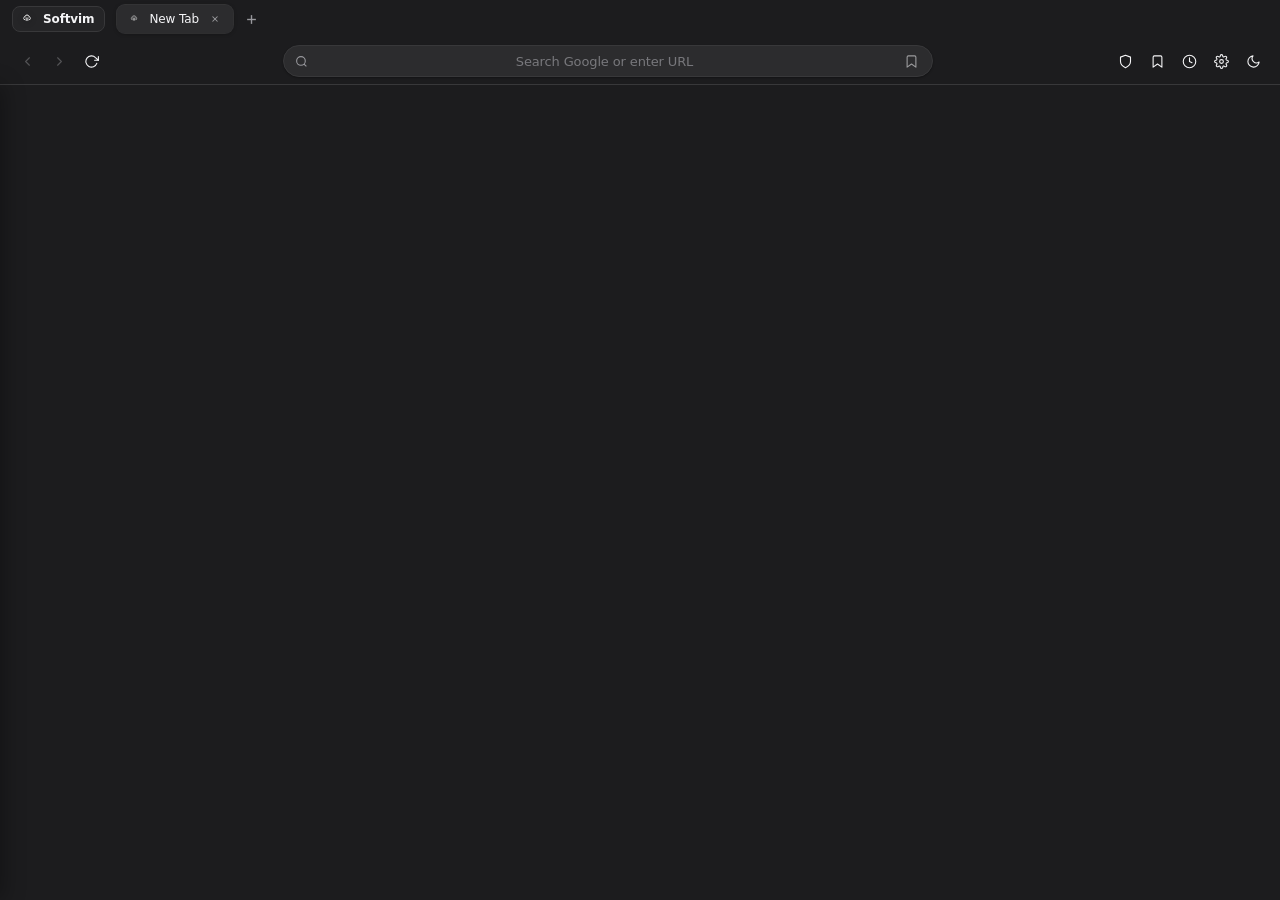
==== commit d9c13229: "Branding & Engine fix: Integrate user Softvim logo, enforce Alloy runtime style, and add custom Soft" ====
--- a/resources/ui/index.html
+++ b/resources/ui/index.html
@@ -10,14 +10,15 @@
 </head>
 <body>
     <header class="browser-chrome">
-        <!-- Compact Safari-Inspired Tab Bar -->
+        <!-- Compact Safari-Inspired Tab Bar with Softvim Branding -->
         <div class="tab-bar">
+            <div class="brand-badge" id="btn-brand" title="Softvim Browser (Click for New Tab)">
+                <img src="icons/logo_transparent.png" class="brand-logo" alt="Softvim" />
+                <span class="brand-text">Softvim</span>
+            </div>
             <div class="tab active" data-tab-id="1">
-                <svg class="tab-favicon" viewBox="0 0 24 24" fill="none" stroke="currentColor" stroke-width="2">
-                    <circle cx="12" cy="12" r="10"></circle>
-                    <polygon points="16.24 7.76 14.12 14.12 7.76 16.24 9.88 9.88 16.24 7.76"></polygon>
-                </svg>
-                <span class="tab-title">Google</span>
+                <img class="tab-favicon" src="icons/logo_transparent.png" alt="" />
+                <span class="tab-title">New Tab</span>
                 <span class="tab-close" title="Close Tab (Ctrl+W)">
                     <svg viewBox="0 0 24 24" width="10" height="10" stroke="currentColor" stroke-width="2.5" fill="none">
                         <line x1="18" y1="6" x2="6" y2="18"></line>
--- a/resources/ui/styles/toolbar.css
+++ b/resources/ui/styles/toolbar.css
@@ -45,6 +45,45 @@
 
 .tab-bar::-webkit-scrollbar {
     display: none;
+}
+
+/* Softvim Brand Badge */
+.brand-badge {
+    display: inline-flex;
+    align-items: center;
+    gap: 7px;
+    padding: 3px 10px 3px 5px;
+    margin-right: 6px;
+    border-radius: var(--radius-md);
+    cursor: pointer;
+    background: rgba(255, 255, 255, 0.04);
+    border: 1px solid var(--border);
+    transition: background 150ms ease, transform 120ms ease, border-color 150ms ease;
+    flex-shrink: 0;
+    user-select: none;
+}
+
+.brand-badge:hover {
+    background: var(--hover);
+    border-color: rgba(255, 255, 255, 0.15);
+}
+
+.brand-badge:active {
+    transform: scale(0.96);
+}
+
+.brand-logo {
+    width: 18px;
+    height: 18px;
+    object-fit: contain;
+    filter: drop-shadow(0 1px 3px rgba(0, 0, 0, 0.4));
+}
+
+.brand-text {
+    font-size: 12px;
+    font-weight: 600;
+    letter-spacing: -0.01em;
+    color: var(--text-primary);
 }
 
 .tab {
